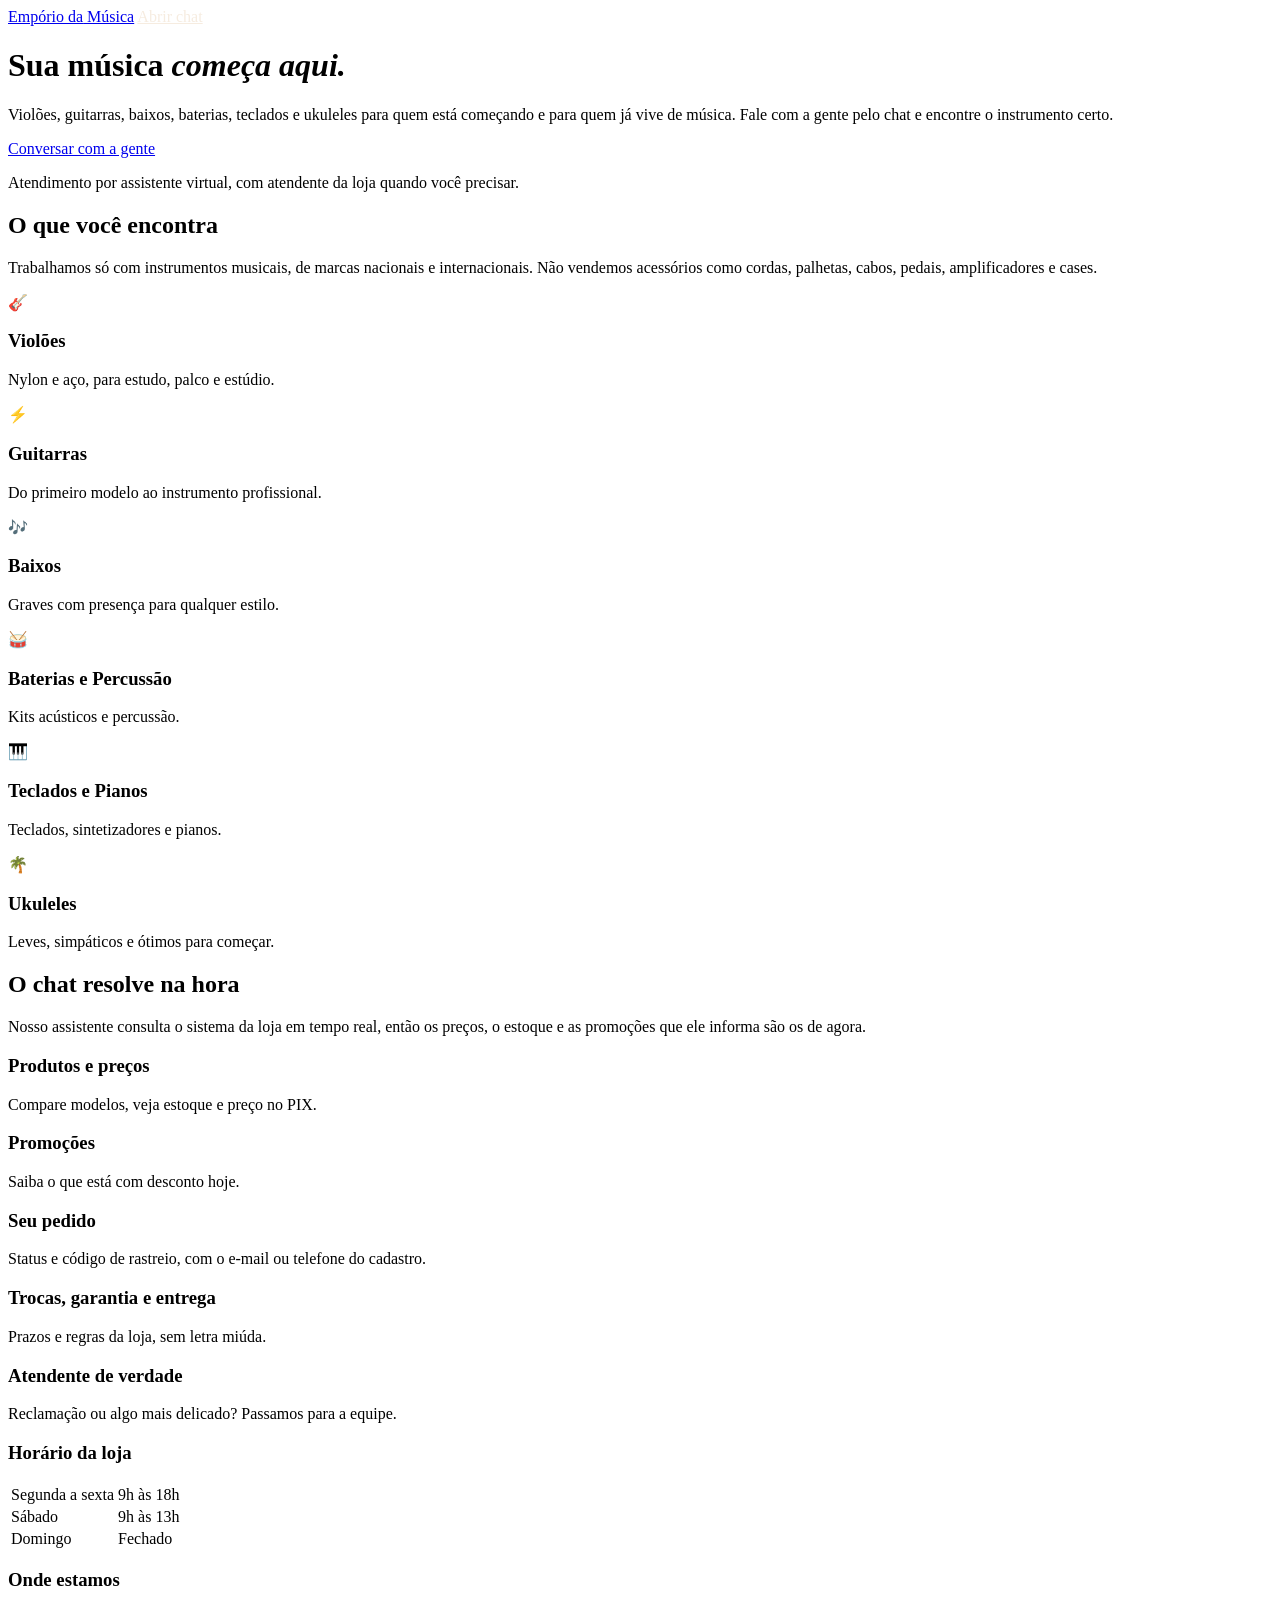
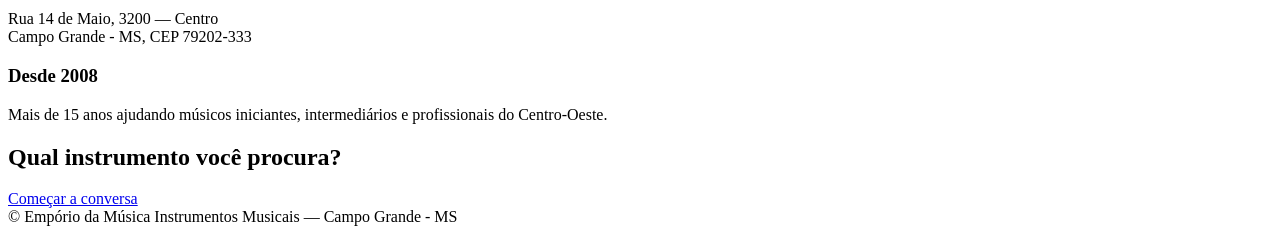
==== frontend/index.html @ 2fe84ea9 "Adiciona frontend: landing, chat e painel do atendente - index.html: landing page com chamada para o" ====
<!doctype html>
<html lang="pt-BR">
<head>
  <meta charset="utf-8">
  <meta name="viewport" content="width=device-width, initial-scale=1">
  <title>Empório da Música — Sua música começa aqui</title>
  <meta name="description" content="Loja de instrumentos musicais em Campo Grande - MS desde 2008. Tire dúvidas, veja preços e acompanhe seu pedido pelo nosso chat.">
  <link rel="stylesheet" href="/style.css">
</head>
<body>
  <header class="hero">
    <div class="wrap">
      <div class="top">
        <a class="brand" href="/">Empório <span>da</span> Música</a>
        <a class="btn ghost small" style="color:#f6ece0;border-color:#4a382a" href="/chat">Abrir chat</a>
      </div>
      <div class="hero-body">
        <h1>Sua música <em>começa aqui.</em></h1>
        <p>Violões, guitarras, baixos, baterias, teclados e ukuleles para quem está começando e para quem já vive de música. Fale com a gente pelo chat e encontre o instrumento certo.</p>
        <a class="btn" href="/chat">Conversar com a gente</a>
        <p class="note">Atendimento por assistente virtual, com atendente da loja quando você precisar.</p>
      </div>
    </div>
  </header>

  <section class="block">
    <div class="wrap">
      <h2>O que você encontra</h2>
      <p class="lead">Trabalhamos só com instrumentos musicais, de marcas nacionais e internacionais. Não vendemos acessórios como cordas, palhetas, cabos, pedais, amplificadores e cases.</p>
      <div class="cards">
        <div class="card"><span class="icon">🎸</span><h3>Violões</h3><p>Nylon e aço, para estudo, palco e estúdio.</p></div>
        <div class="card"><span class="icon">⚡</span><h3>Guitarras</h3><p>Do primeiro modelo ao instrumento profissional.</p></div>
        <div class="card"><span class="icon">🎶</span><h3>Baixos</h3><p>Graves com presença para qualquer estilo.</p></div>
        <div class="card"><span class="icon">🥁</span><h3>Baterias e Percussão</h3><p>Kits acústicos e percussão.</p></div>
        <div class="card"><span class="icon">🎹</span><h3>Teclados e Pianos</h3><p>Teclados, sintetizadores e pianos.</p></div>
        <div class="card"><span class="icon">🌴</span><h3>Ukuleles</h3><p>Leves, simpáticos e ótimos para começar.</p></div>
      </div>
    </div>
  </section>

  <section class="block alt">
    <div class="wrap">
      <h2>O chat resolve na hora</h2>
      <p class="lead">Nosso assistente consulta o sistema da loja em tempo real, então os preços, o estoque e as promoções que ele informa são os de agora.</p>
      <div class="cards">
        <div class="card"><h3>Produtos e preços</h3><p>Compare modelos, veja estoque e preço no PIX.</p></div>
        <div class="card"><h3>Promoções</h3><p>Saiba o que está com desconto hoje.</p></div>
        <div class="card"><h3>Seu pedido</h3><p>Status e código de rastreio, com o e-mail ou telefone do cadastro.</p></div>
        <div class="card"><h3>Trocas, garantia e entrega</h3><p>Prazos e regras da loja, sem letra miúda.</p></div>
        <div class="card"><h3>Atendente de verdade</h3><p>Reclamação ou algo mais delicado? Passamos para a equipe.</p></div>
      </div>
    </div>
  </section>

  <section class="block">
    <div class="wrap info">
      <div>
        <h3>Horário da loja</h3>
        <table>
          <tr><td>Segunda a sexta</td><td>9h às 18h</td></tr>
          <tr><td>Sábado</td><td>9h às 13h</td></tr>
          <tr><td>Domingo</td><td>Fechado</td></tr>
        </table>
      </div>
      <div>
        <h3>Onde estamos</h3>
        <p>Rua 14 de Maio, 3200 — Centro<br>Campo Grande - MS, CEP 79202-333</p>
      </div>
      <div>
        <h3>Desde 2008</h3>
        <p>Mais de 15 anos ajudando músicos iniciantes, intermediários e profissionais do Centro-Oeste.</p>
      </div>
    </div>
  </section>

  <section class="block alt cta">
    <div class="wrap">
      <h2>Qual instrumento você procura?</h2>
      <a class="btn" href="/chat">Começar a conversa</a>
    </div>
  </section>

  <footer>© Empório da Música Instrumentos Musicais — Campo Grande - MS</footer>
</body>
</html>
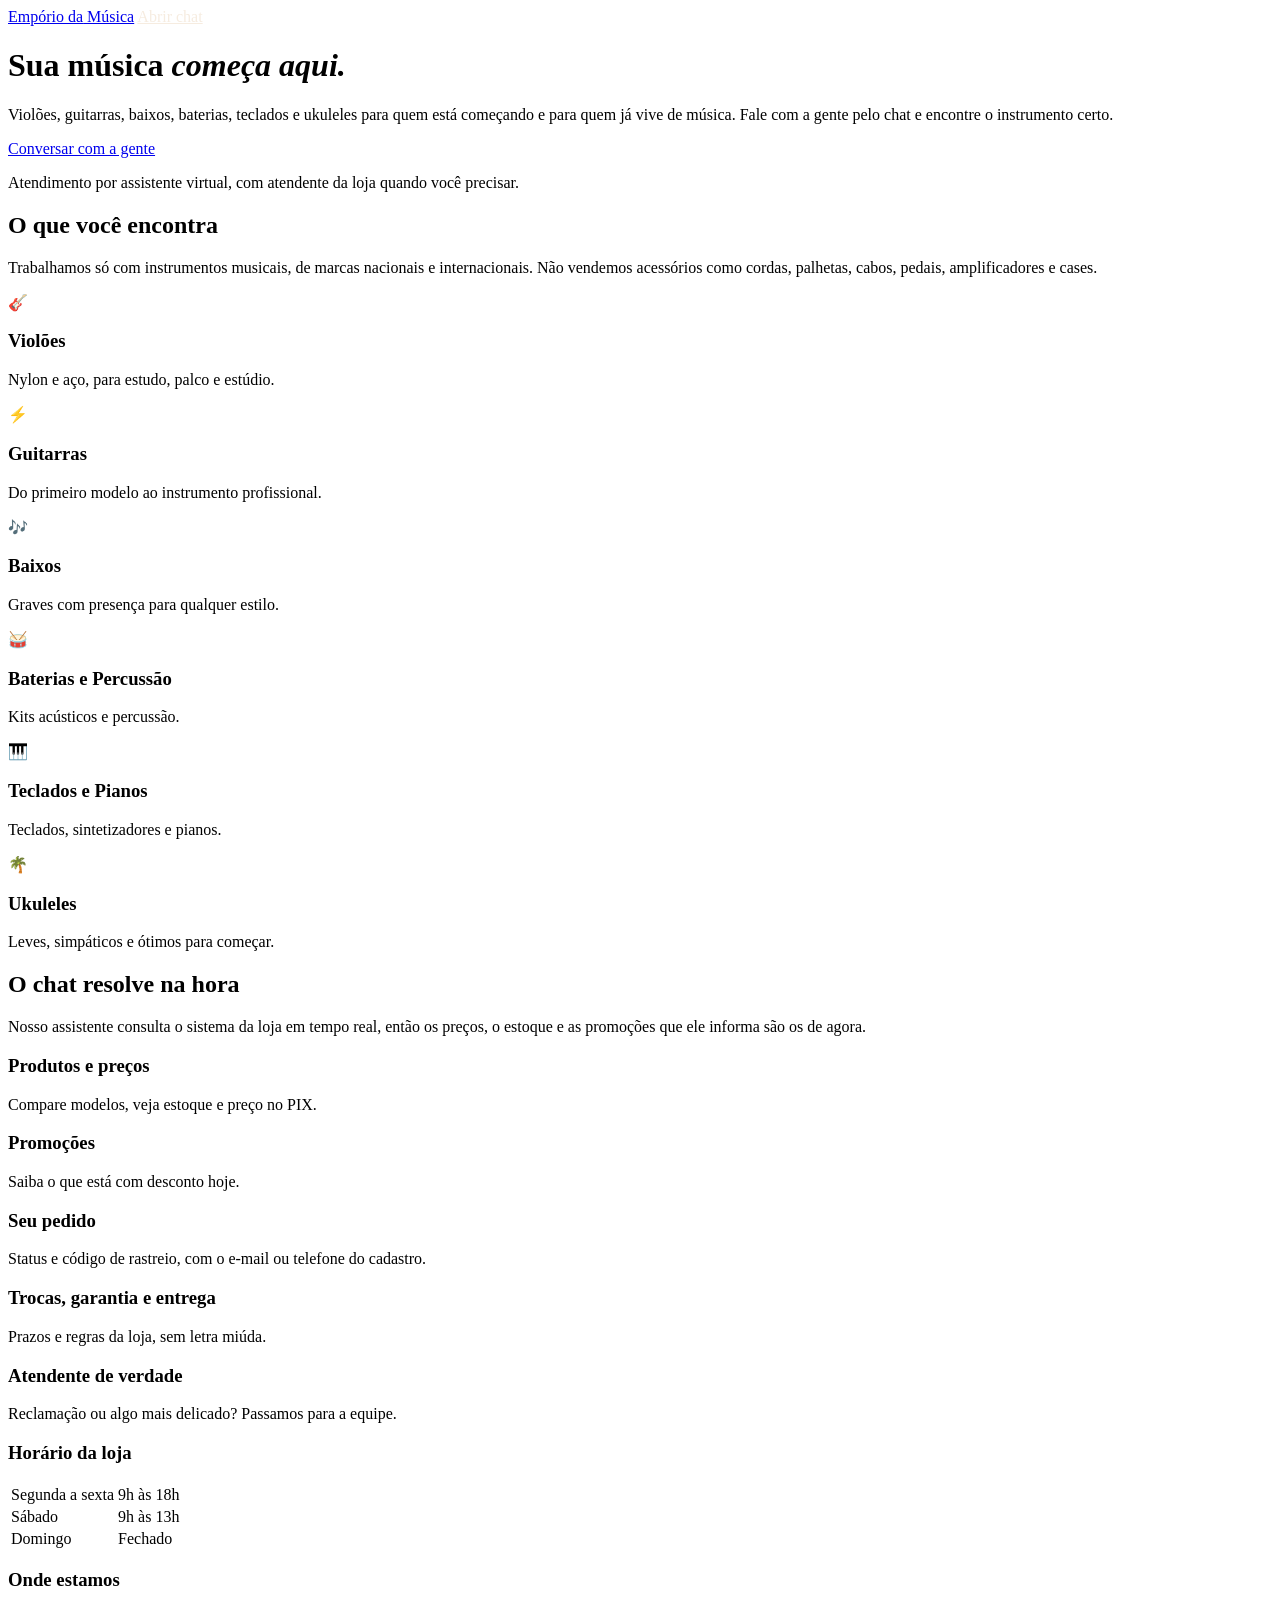
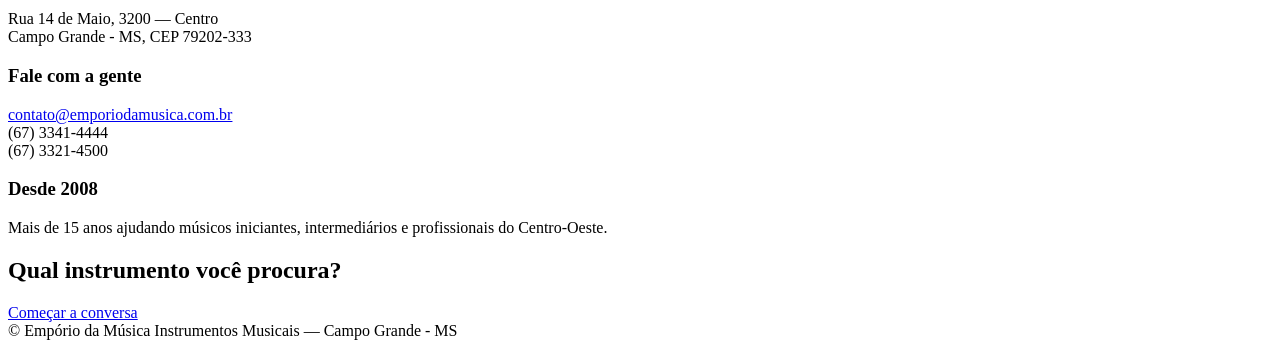
==== commit 2135a269: "Define os contatos oficiais da loja - E-mail correto: contato@emporiodamusica.com.br (sem acento); o" ====
--- a/frontend/index.html
+++ b/frontend/index.html
@@ -67,6 +67,14 @@
         <p>Rua 14 de Maio, 3200 — Centro<br>Campo Grande - MS, CEP 79202-333</p>
       </div>
       <div>
+        <h3>Fale com a gente</h3>
+        <p>
+          <a href="mailto:contato@emporiodamusica.com.br">contato@emporiodamusica.com.br</a><br>
+          (67) 3341-4444<br>
+          (67) 3321-4500
+        </p>
+      </div>
+      <div>
         <h3>Desde 2008</h3>
         <p>Mais de 15 anos ajudando músicos iniciantes, intermediários e profissionais do Centro-Oeste.</p>
       </div>
